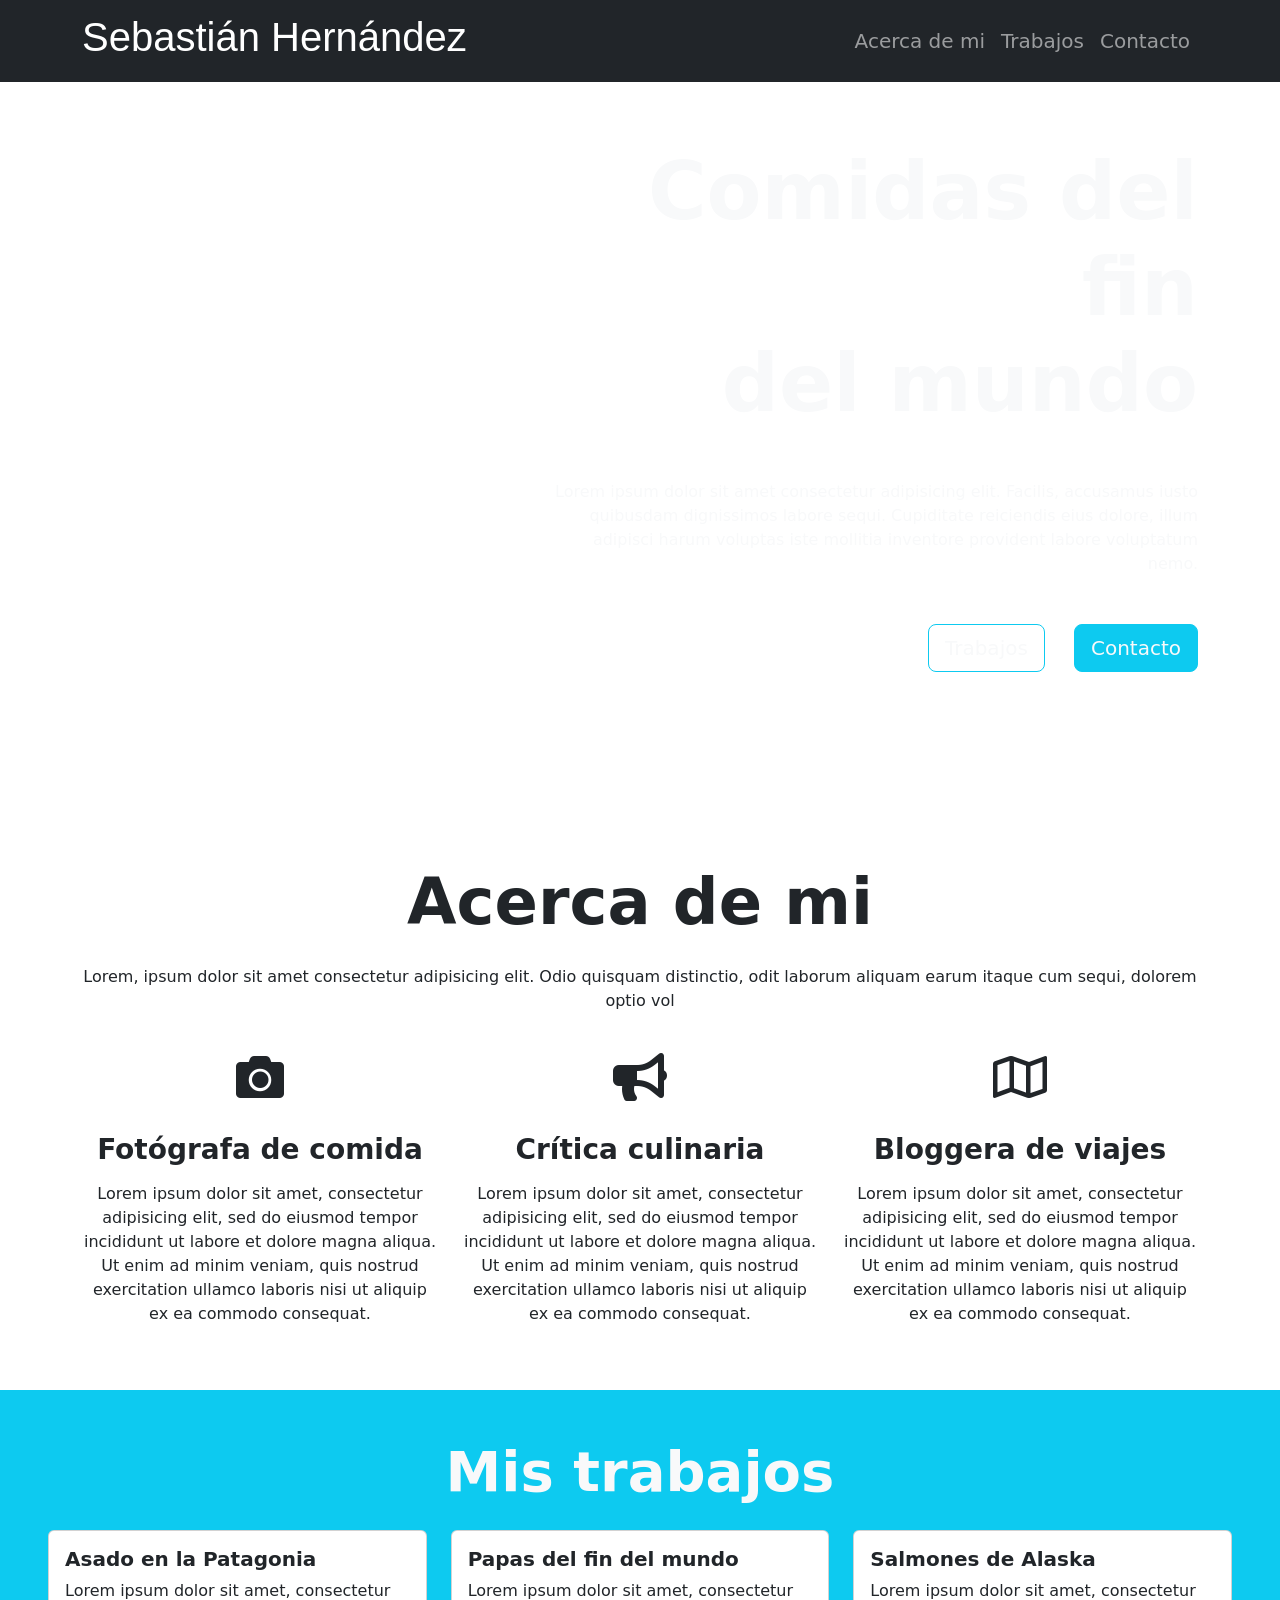
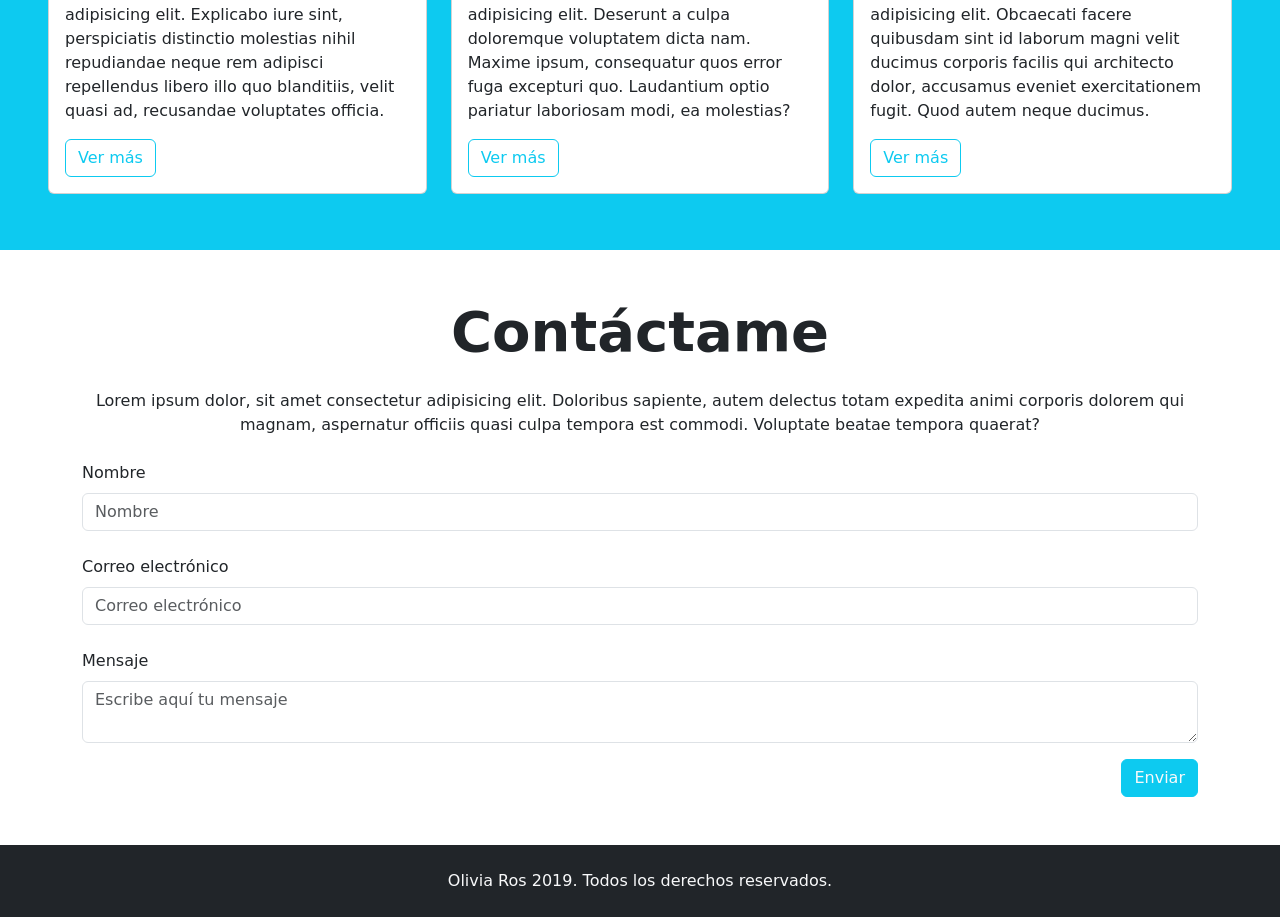
==== index.html @ 79570845 "Modificacion Navbar" ====
<!DOCTYPE html>
<html lang="en">

<head>
    <meta charset="UTF-8">
    <meta http-equiv="X-UA-Compatible" content="IE=edge">
    <meta name="viewport" content="width=device-width, initial-scale=1.0">
    <link rel="preconnect" href="https://fonts.googleapis.com">
    <link rel="preconnect" href="https://fonts.gstatic.com" crossorigin>
    <link href="https://fonts.googleapis.com/css2?family=Raleway:wght@400;700&display=swap" rel="stylesheet">
    <link href="https://cdn.jsdelivr.net/npm/bootstrap@5.1.3/dist/css/bootstrap.min.css" rel="stylesheet"
        integrity="sha384-1BmE4kWBq78iYhFldvKuhfTAU6auU8tT94WrHftjDbrCEXSU1oBoqyl2QvZ6jIW3" crossorigin="anonymous">
    <title>Sebastián Hernández</title>
    <link rel="stylesheet" href="https://cdnjs.cloudflare.com/ajax/libs/font-awesome/5.9.0/css/all.min.css"
        integrity="sha512-q3eWabyZPc1XTCmF+8/LuE1ozpg5xxn7iO89yfSOd5/oKvyqLngoNGsx8jq92Y8eXJ/IRxQbEC+FGSYxtk2oiw=="
        crossorigin="anonymous" referrerpolicy="no-referrer" />
    <link rel="stylesheet" href="assets/css/estilos.css">
</head>

<body>
    <nav class="navbar navbar-expand-lg navbar-dark bg-dark fixed-top">
        <div class="container">
            <a class="navbar-brand" href="#">
               <h1 style="font-family: 'Gill Sans', 'Gill Sans MT', Calibri, 'Trebuchet MS', sans-serif; font-weight: 500;">Sebastián Hernández</h1>
            </a>
            <button class="navbar-toggler" type="button" data-bs-toggle="collapse"
                aria-controls="navbarSupportedContent" aria-expanded="false" aria-label="Toggle navigation">
                <span class="navbar-toggler-icon"></span>
            </button>
            <div class="collapse navbar-collapse" id="navbarSupportedContent">
                <ul class="navbar-nav ms-auto mb-2 mb-lg-0 fs-5">
                    <li class="nav-item">
                        <a class="nav-link" href="#Acerca-de-mi">Acerca de mi</a>
                    </li>
                    <li class="nav-item">
                        <a class="nav-link" href="#Mis-trabajos">Trabajos</a>
                    </li>
                    <li class="nav-item">
                        <a class="nav-link" href="#Contacto">Contacto</a>
                    </li>

                </ul>

            </div>
        </div>
    </nav>

    <header id="Hero-Section" class="text-light text-end py-5 mt-5">
        <div class="container">
            <div class="ms-auto col-12 col-md-7 ">
                <h1 class="display-1 fw-bold my-5">
                    Comidas del fin <br> del mundo
                </h1>
                <p class="my-5">
                    Lorem ipsum dolor sit amet consectetur adipisicing elit. Facilis, accusamus iusto quibusdam
                    dignissimos labore sequi. Cupiditate reiciendis eius dolore, illum adipisci harum voluptas iste
                    mollitia inventore provident labore voluptatum nemo.
                </p>
                <div class="mb-5 pb-5">
                    <button class="btn btn-lg btn-outline-info text-light me-4">Trabajos</button>
                    <button class="btn btn-lg btn-info text-light">Contacto</button>
                </div>
            </div>
        </div>
    </header>


    <section id="Acerca-de-mi" class="container text-center my-5">


        <h2 class="display-3 fw-bold my-4">Acerca de mi</h2>

        <p class="my-4">
            Lorem, ipsum dolor sit amet consectetur adipisicing elit. Odio quisquam distinctio, odit laborum aliquam
            earum itaque cum sequi, dolorem optio vol
        </p>


        <div class="row">
            <div class="col-12 col-md-4">
                <i class="fas fa-camera fa-3x my-3"></i>
                <h3 class="my-3 fw-bold">Fotógrafa de comida</h3>
                <p class="my-3">
                    Lorem ipsum dolor sit amet, consectetur adipisicing elit, sed do
                    eiusmod tempor incididunt ut labore et dolore magna aliqua. Ut enim
                    ad minim veniam, quis nostrud exercitation ullamco laboris nisi ut
                    aliquip ex ea commodo consequat.
                </p>
            </div>
            <div class="col-12 col-md-4">
                <i class="fas fa-bullhorn fa-3x my-3"></i>
                <h3 class="my-3 fw-bold">Crítica culinaria</h3>
                <p class="my-3">
                    Lorem ipsum dolor sit amet, consectetur adipisicing elit, sed do
                    eiusmod tempor incididunt ut labore et dolore magna aliqua. Ut enim
                    ad minim veniam, quis nostrud exercitation ullamco laboris nisi ut
                    aliquip ex ea commodo consequat.
                </p>
            </div>
            <div class="col-12 col-md-4">
                <i class="far fa-map fa-3x my-3"></i>
                <h3 class="my-3 fw-bold">Bloggera de viajes</h3>
                <p class="my-3">
                    Lorem ipsum dolor sit amet, consectetur adipisicing elit, sed do
                    eiusmod tempor incididunt ut labore et dolore magna aliqua. Ut enim
                    ad minim veniam, quis nostrud exercitation ullamco laboris nisi ut
                    aliquip ex ea commodo consequat.
                </p>
            </div>
        </div>
    </section>


    <section id="Mis-trabajos" class="my-5 p-5 bg-info">

        <h2 class="display-4 fw-bold text-center text-light mb-3">Mis trabajos</h2>

        <div class="row">
            <div class="col-12 col-sm-4 py-2">
                <div class="card">
                    <div class="image-top" style="background-image: url(assets/img/card-1.jpg)"></div>
                    <div class="card-body">
                        <h5 class="card-title fw-bold">Asado en la Patagonia</h5>
                        <p class="card-text">
                            Lorem ipsum dolor sit amet, consectetur adipisicing elit.
                            Explicabo iure sint, perspiciatis distinctio molestias nihil
                            repudiandae neque rem adipisci repellendus libero illo quo
                            blanditiis, velit quasi ad, recusandae voluptates officia.
                        </p>
                        <button type="button" class="btn btn-outline-info">
                            Ver más
                        </button>
                    </div>
                </div>
            </div>
            <div class="col-12 col-sm-4 py-2">
                <div class="card">
                    <div class="image-top" style="background-image: url(assets/img/card-2.jpg)"></div>
                    <div class="card-body">
                        <h5 class="card-title fw-bold">Papas del fin del mundo</h5>
                        <p class="card-text">
                            Lorem ipsum dolor sit amet, consectetur adipisicing elit.
                            Deserunt a culpa doloremque voluptatem dicta nam. Maxime ipsum,
                            consequatur quos error fuga excepturi quo. Laudantium optio
                            pariatur laboriosam modi, ea molestias?
                        </p>
                        <button type="button" class="btn btn-outline-info">
                            Ver más
                        </button>
                    </div>
                </div>
            </div>
            <div class="col-12 col-sm-4 py-2">
                <div class="card">
                    <div class="image-top" style="background-image: url(assets/img/card-3.jpg)"></div>
                    <div class="card-body">
                        <h5 class="card-title fw-bold">Salmones de Alaska</h5>
                        <p class="card-text">
                            Lorem ipsum dolor sit amet, consectetur adipisicing elit.
                            Obcaecati facere quibusdam sint id laborum magni velit ducimus
                            corporis facilis qui architecto dolor, accusamus eveniet
                            exercitationem fugit. Quod autem neque ducimus.
                        </p>
                        <button type="button" class="btn btn-outline-info">
                            Ver más
                        </button>
                    </div>
                </div>
            </div>
        </div>

    </section>



    <section id="Contacto" class="container my-5">

        <h2 class="display-4 fw-bold text-center my-4">Contáctame</h2>

        <p class="text-center my-4 d-none d-md-block">Lorem ipsum dolor, sit amet consectetur adipisicing elit.
            Doloribus
            sapiente, autem delectus totam expedita
            animi corporis dolorem qui magnam, aspernatur officiis quasi culpa tempora est commodi. Voluptate beatae
            tempora quaerat?</p>

        <form>


            <div class="form-group mb-4">
                <label class="mb-2">Nombre</label>
                <input class="form-control" placeholder="Nombre">
            </div>

            <div class="form-group mb-4">
                <label class="mb-2">Correo electrónico</label>
                <input class="form-control" placeholder="Correo electrónico" />
            </div>


            <div class="form-group">
                <label class="mb-2">Mensaje</label>
                <textarea class="form-control" placeholder="Escribe aquí tu mensaje"></textarea>
            </div>

            <div class="my-3 text-end">
                <button class="btn btn-info text-light">Enviar</button>
            </div>



        </form>

    </section>



    <footer class="bg-dark text-center text-light p-4">
        <p class="mb-0">Olivia Ros 2019. Todos los derechos reservados.</p>
    </footer>


    <script src="https://cdn.jsdelivr.net/npm/bootstrap@5.1.3/dist/js/bootstrap.bundle.min.js"
        integrity="sha384-ka7Sk0Gln4gmtz2MlQnikT1wXgYsOg+OMhuP+IlRH9sENBO0LRn5q+8nbTov4+1p"
        crossorigin="anonymous"></script>
</body>

</html>
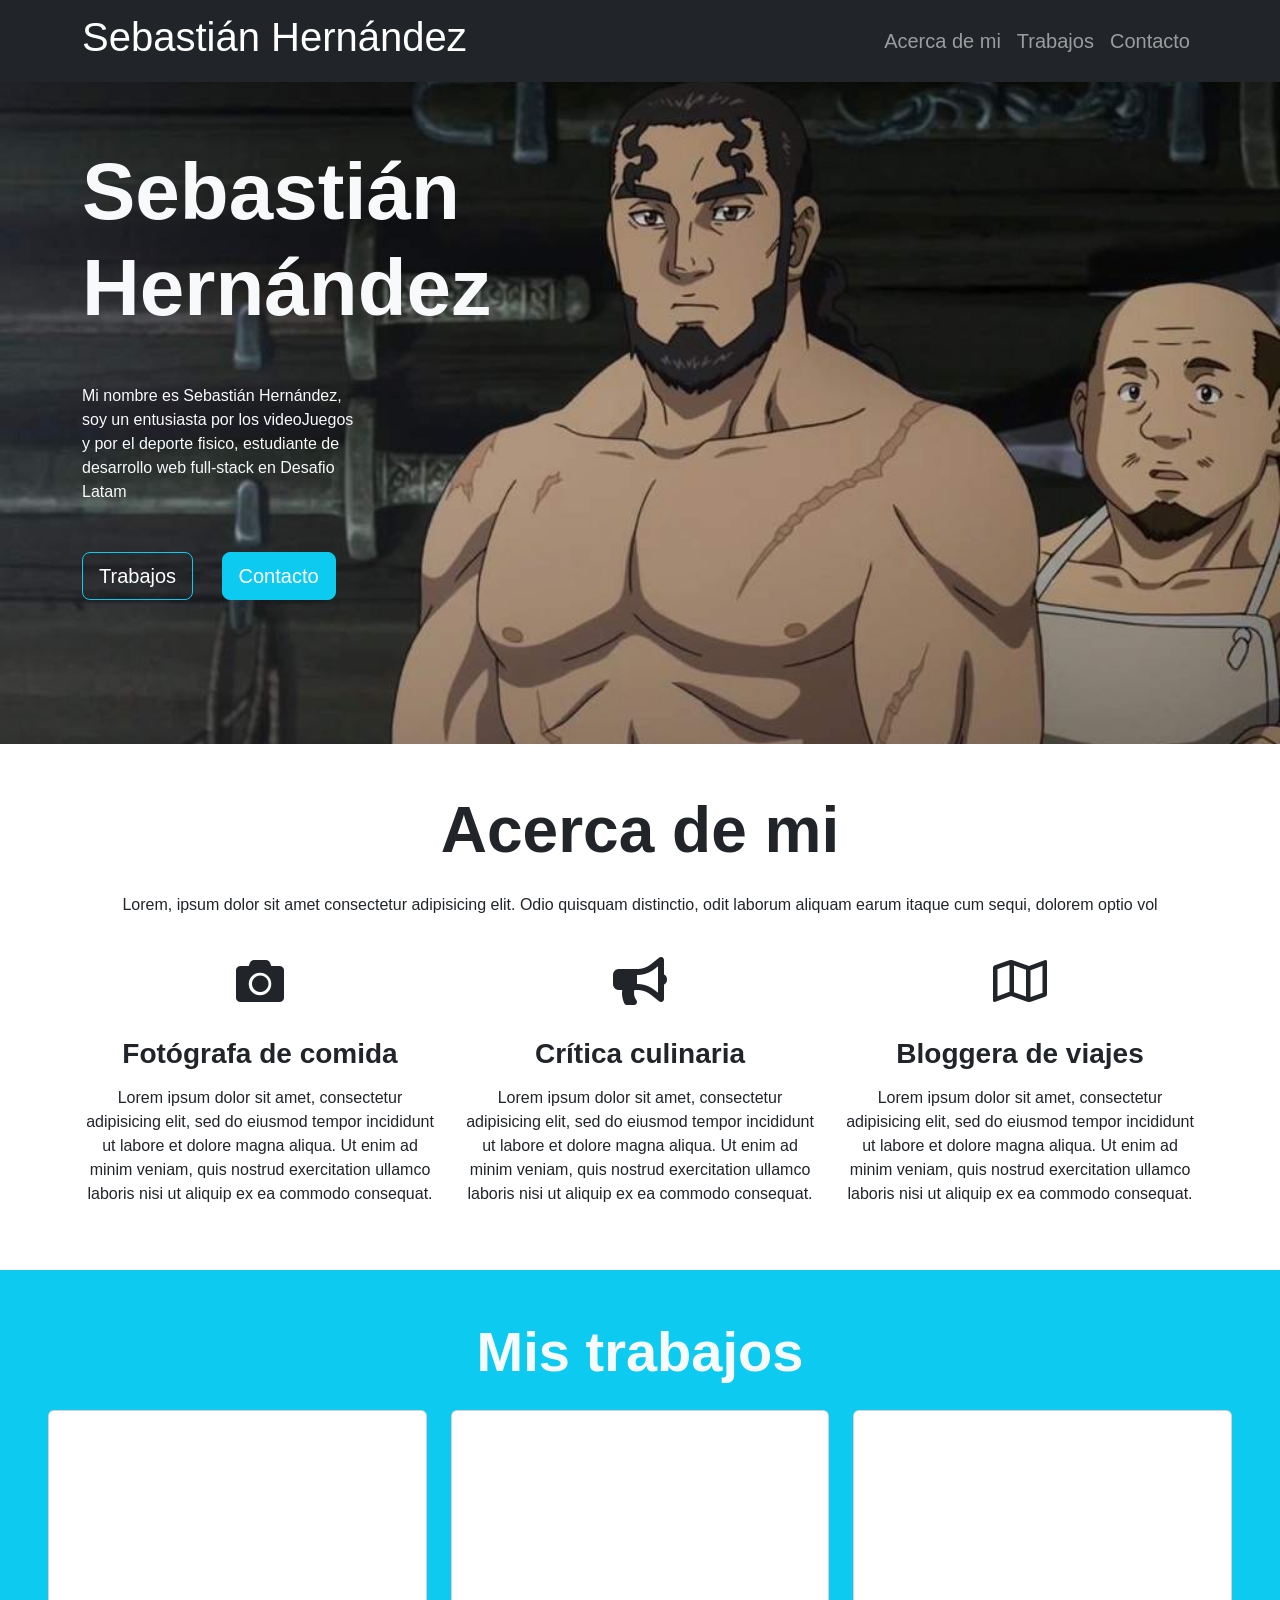
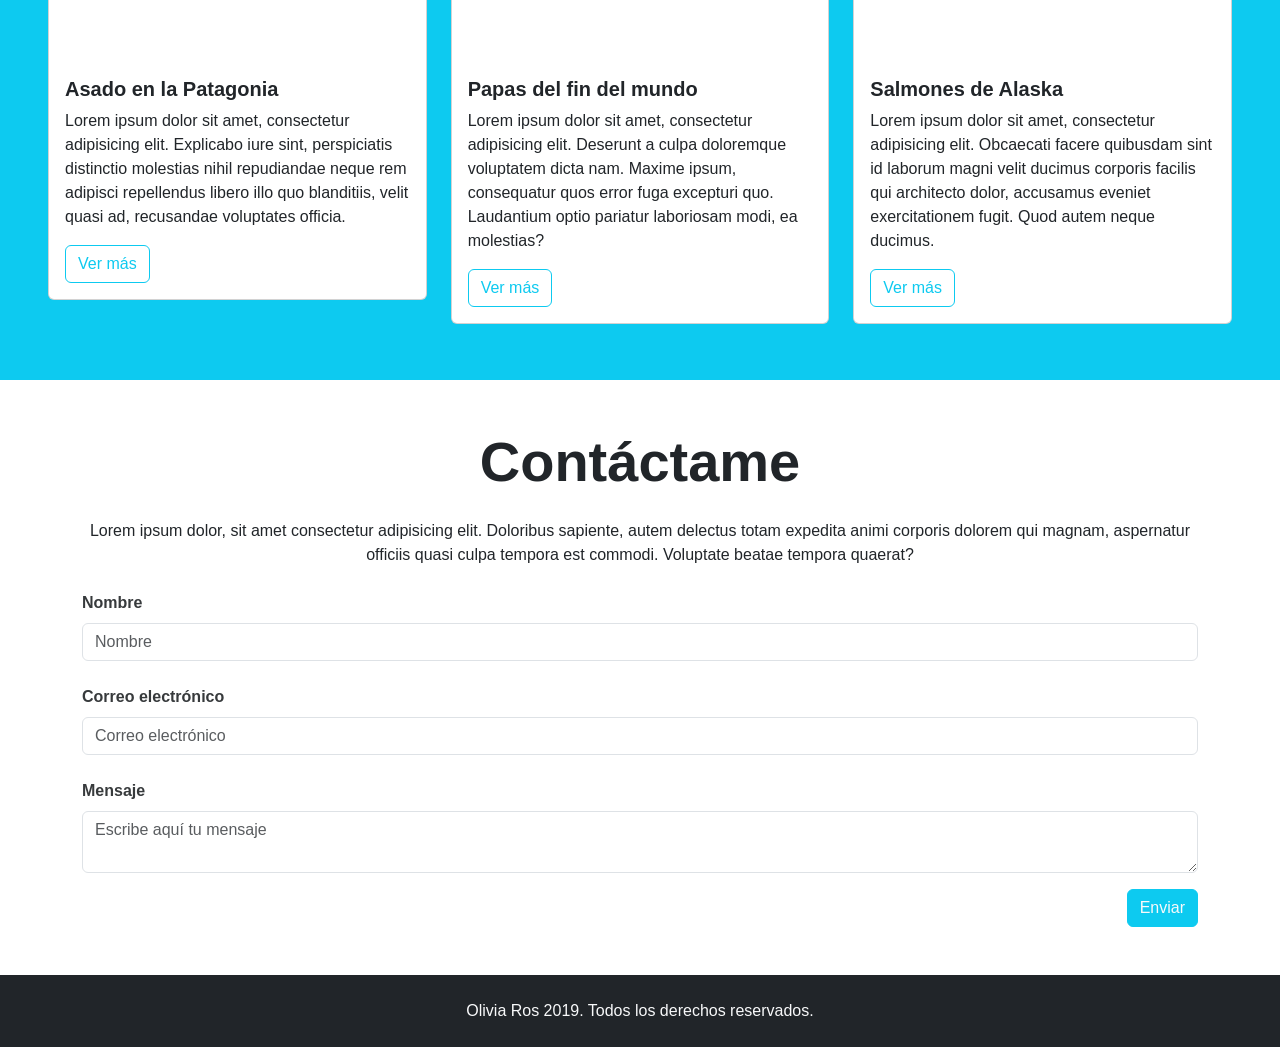
==== commit bafd6d43: "Modificando header" ====
--- a/index.html
+++ b/index.html
@@ -45,20 +45,19 @@
         </div>
     </nav>
 
-    <header id="Hero-Section" class="text-light text-end py-5 mt-5">
+    <header id="Hero-Section" class="text-light text-left py-5 mt-5">
         <div class="container">
-            <div class="ms-auto col-12 col-md-7 ">
+            <div class="ms-auto col-12">
                 <h1 class="display-1 fw-bold my-5">
-                    Comidas del fin <br> del mundo
+                    Sebastián <br> Hernández
                 </h1>
-                <p class="my-5">
-                    Lorem ipsum dolor sit amet consectetur adipisicing elit. Facilis, accusamus iusto quibusdam
-                    dignissimos labore sequi. Cupiditate reiciendis eius dolore, illum adipisci harum voluptas iste
-                    mollitia inventore provident labore voluptatum nemo.
+                <p class="my-5 col-3">
+                    Mi nombre es Sebastián Hernández, soy un entusiasta por los videoJuegos y por el deporte fisico,
+                    estudiante de desarrollo web full-stack en Desafio Latam
                 </p>
                 <div class="mb-5 pb-5">
-                    <button class="btn btn-lg btn-outline-info text-light me-4">Trabajos</button>
-                    <button class="btn btn-lg btn-info text-light">Contacto</button>
+                    <button class="btn btn-lg btn-outline-info text-light me-4"><a class="text-deco" href="#Mis-trabajos">Trabajos</a></button>
+                    <button class="btn btn-lg btn-info text-light"><a class="text-deco" href="#Contacto">Contacto</a></button>
                 </div>
             </div>
         </div>
--- a/assets/css/estilos.css
+++ b/assets/css/estilos.css
@@ -0,0 +1,44 @@
+body {
+  font-family: "Raleway", sans-serif;
+}
+
+/* Hero Section */
+
+#Hero-Section {
+  background-image: url("../img/thorss.jpg");
+  background-size: 100%;
+  background-repeat: no-repeat;
+  
+}
+
+/* Mis trabajos */
+
+#Mis-trabajos .image-top {
+  height: 250px;
+  background-repeat: no-repeat;
+  background-size: cover;
+  background-position: center;
+}
+
+/* Contacto */
+
+#Contacto form label {
+  font-weight: 700;
+  color: #373a3c;
+}
+
+@media (max-width: 768px) {
+  #Contacto form label {
+    font-weight: 400;
+  }
+
+  .navbar-brand{
+    width: 100px;
+  }
+
+}
+
+.text-deco{
+  text-decoration: none;
+  color: white;
+}
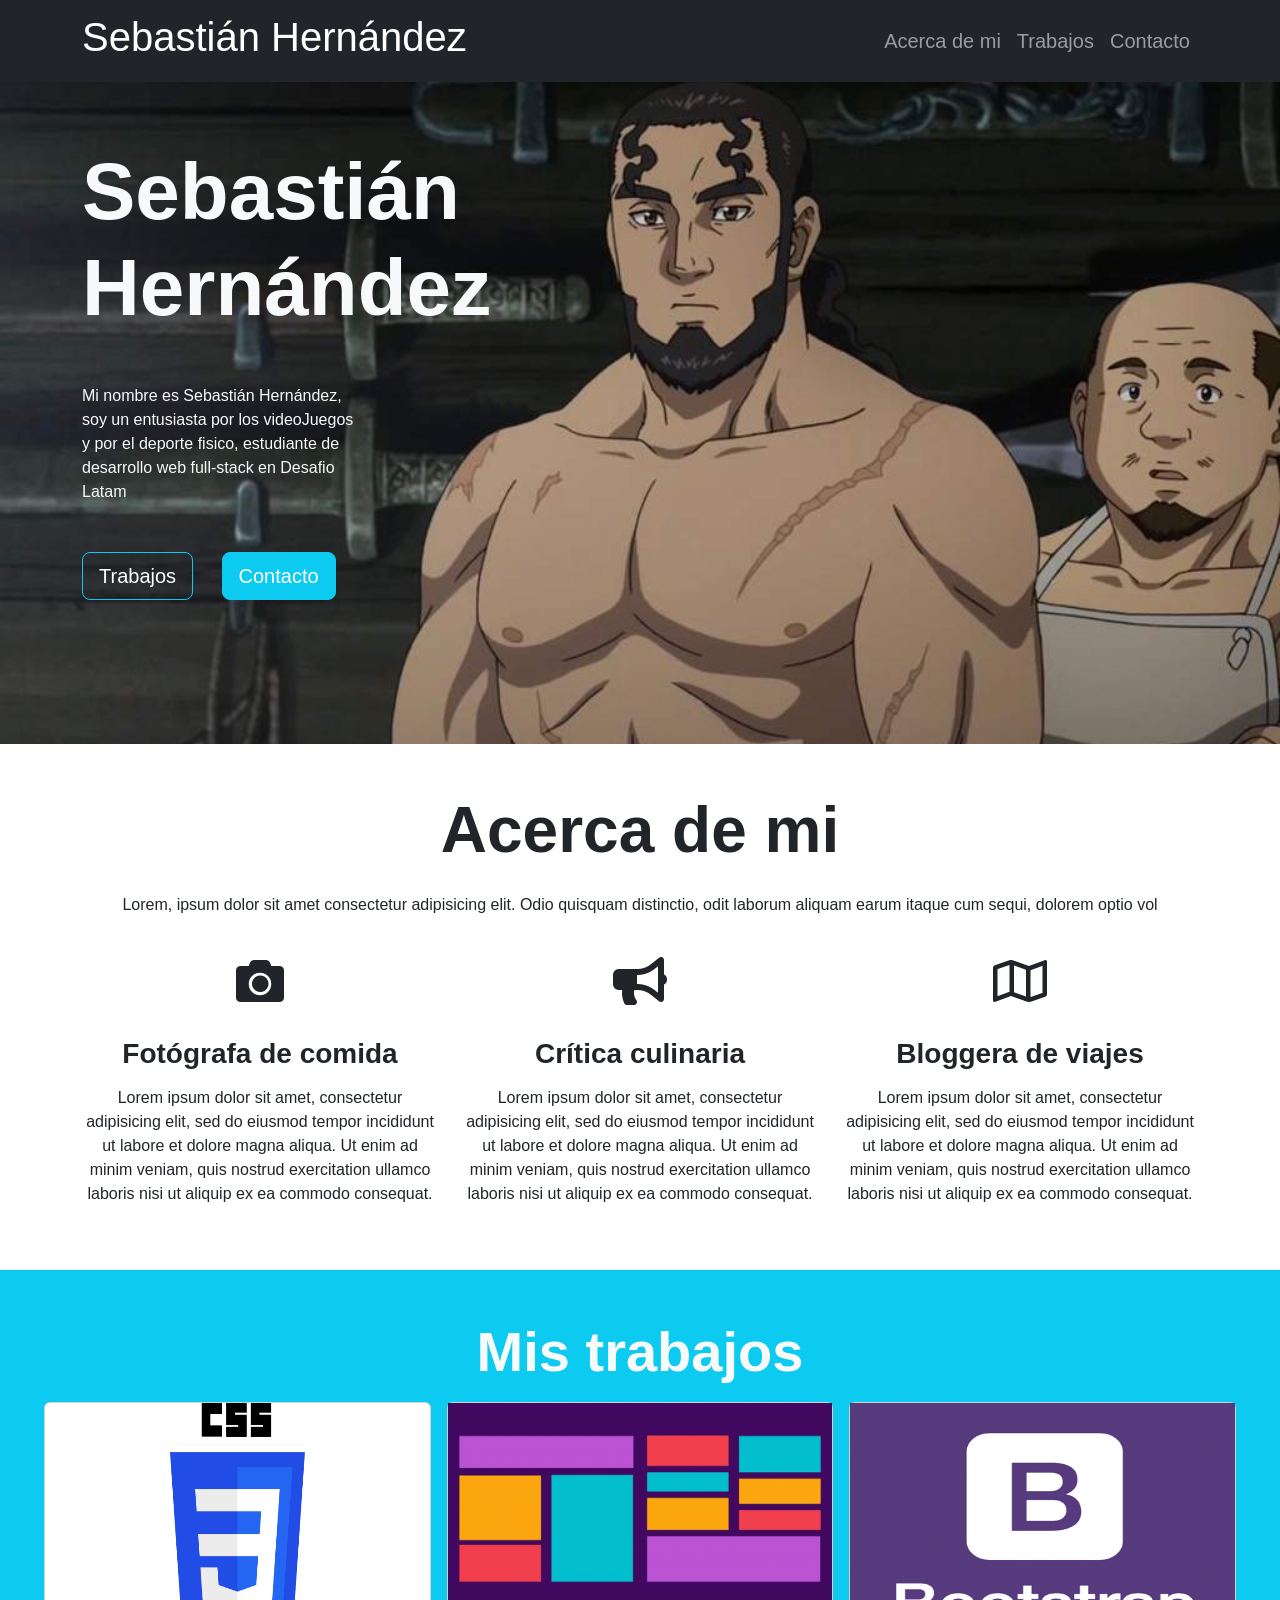
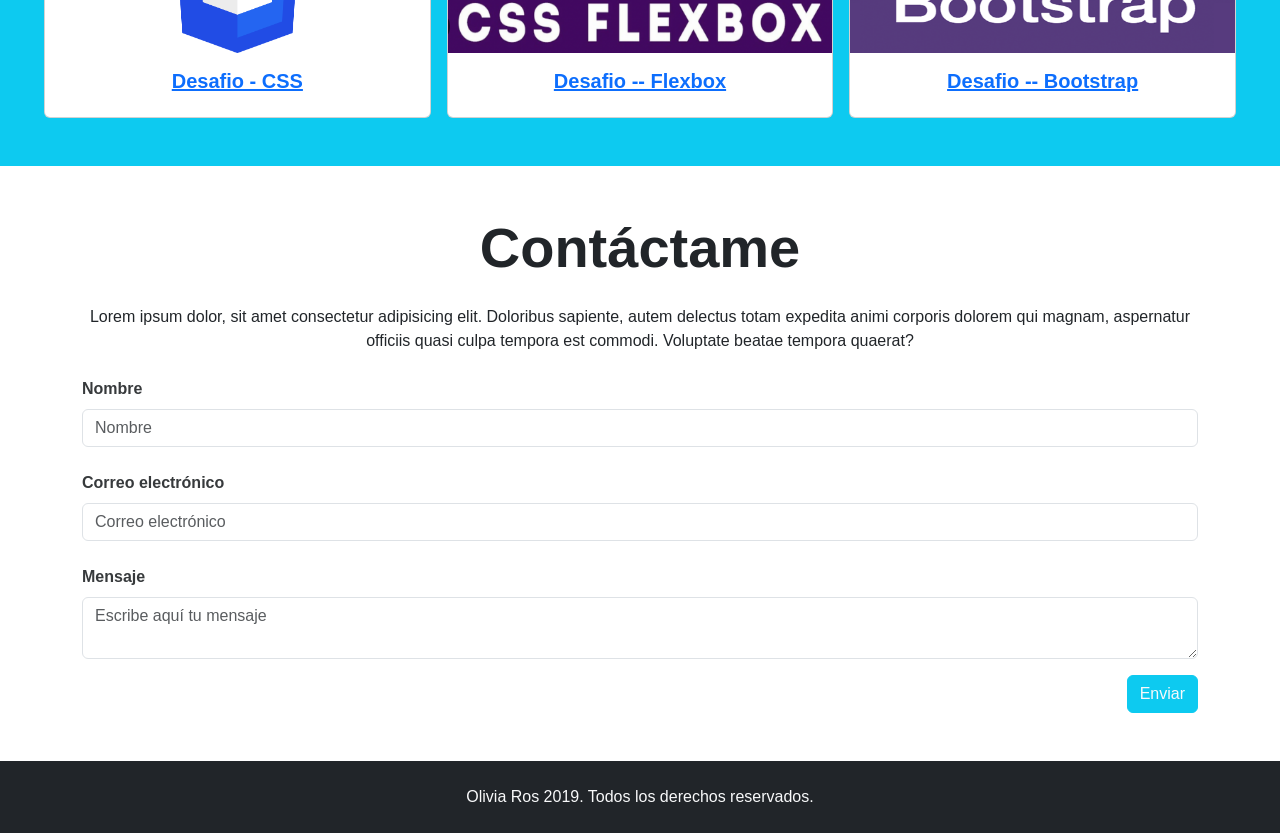
==== commit d81c1806: "Modificacion de mis trabajos" ====
--- a/index.html
+++ b/index.html
@@ -115,54 +115,30 @@
         <h2 class="display-4 fw-bold text-center text-light mb-3">Mis trabajos</h2>
 
         <div class="row">
-            <div class="col-12 col-sm-4 py-2">
+            <div class="col-12 col-sm-4 p-0 px-2">
                 <div class="card">
-                    <div class="image-top" style="background-image: url(assets/img/card-1.jpg)"></div>
+                    <div class="image-top" style="background-size: 35% 100%; background-image: url(assets/img/css.png)"></div>
                     <div class="card-body">
-                        <h5 class="card-title fw-bold">Asado en la Patagonia</h5>
-                        <p class="card-text">
-                            Lorem ipsum dolor sit amet, consectetur adipisicing elit.
-                            Explicabo iure sint, perspiciatis distinctio molestias nihil
-                            repudiandae neque rem adipisci repellendus libero illo quo
-                            blanditiis, velit quasi ad, recusandae voluptates officia.
-                        </p>
-                        <button type="button" class="btn btn-outline-info">
-                            Ver más
-                        </button>
+                        <h5 class="card-title fw-bold text-center"><a target="_blank" href="../fdsw-github/assets/Desafio Css/index.html">Desafio - CSS</a></h5>
+                        
                     </div>
                 </div>
             </div>
-            <div class="col-12 col-sm-4 py-2">
+            <div class="col-12 col-sm-4 p-0 px-2">
                 <div class="card">
-                    <div class="image-top" style="background-image: url(assets/img/card-2.jpg)"></div>
+                    <div class="image-top" style="background-size: 100% 100%; background-image: url(assets/img/Flexbox.png)"></div>
                     <div class="card-body">
-                        <h5 class="card-title fw-bold">Papas del fin del mundo</h5>
-                        <p class="card-text">
-                            Lorem ipsum dolor sit amet, consectetur adipisicing elit.
-                            Deserunt a culpa doloremque voluptatem dicta nam. Maxime ipsum,
-                            consequatur quos error fuga excepturi quo. Laudantium optio
-                            pariatur laboriosam modi, ea molestias?
-                        </p>
-                        <button type="button" class="btn btn-outline-info">
-                            Ver más
-                        </button>
+                        <h5 class="card-title fw-bold text-center"><a target="_blank" href="./assets/Desafio 3 Flex/index.html">Desafio -- Flexbox</a></h5>
+                        
                     </div>
                 </div>
             </div>
-            <div class="col-12 col-sm-4 py-2">
+            <div class="col-12 col-sm-4 px-2 p-0">
                 <div class="card">
-                    <div class="image-top" style="background-image: url(assets/img/card-3.jpg)"></div>
+                    <div class="image-top" style="background-size: 100% 100%;  background-image: url(assets/img/bootstrap-logo.png)"></div>
                     <div class="card-body">
-                        <h5 class="card-title fw-bold">Salmones de Alaska</h5>
-                        <p class="card-text">
-                            Lorem ipsum dolor sit amet, consectetur adipisicing elit.
-                            Obcaecati facere quibusdam sint id laborum magni velit ducimus
-                            corporis facilis qui architecto dolor, accusamus eveniet
-                            exercitationem fugit. Quod autem neque ducimus.
-                        </p>
-                        <button type="button" class="btn btn-outline-info">
-                            Ver más
-                        </button>
+                        <h5 class="card-title fw-bold text-center"><a target="_blank" href="./assets/Desafio 4 -Bootstrap/index.html">Desafio -- Bootstrap</a></h5>
+                        
                     </div>
                 </div>
             </div>
--- a/assets/css/estilos.css
+++ b/assets/css/estilos.css
@@ -41,4 +41,4 @@
 .text-deco{
   text-decoration: none;
   color: white;
-}+}
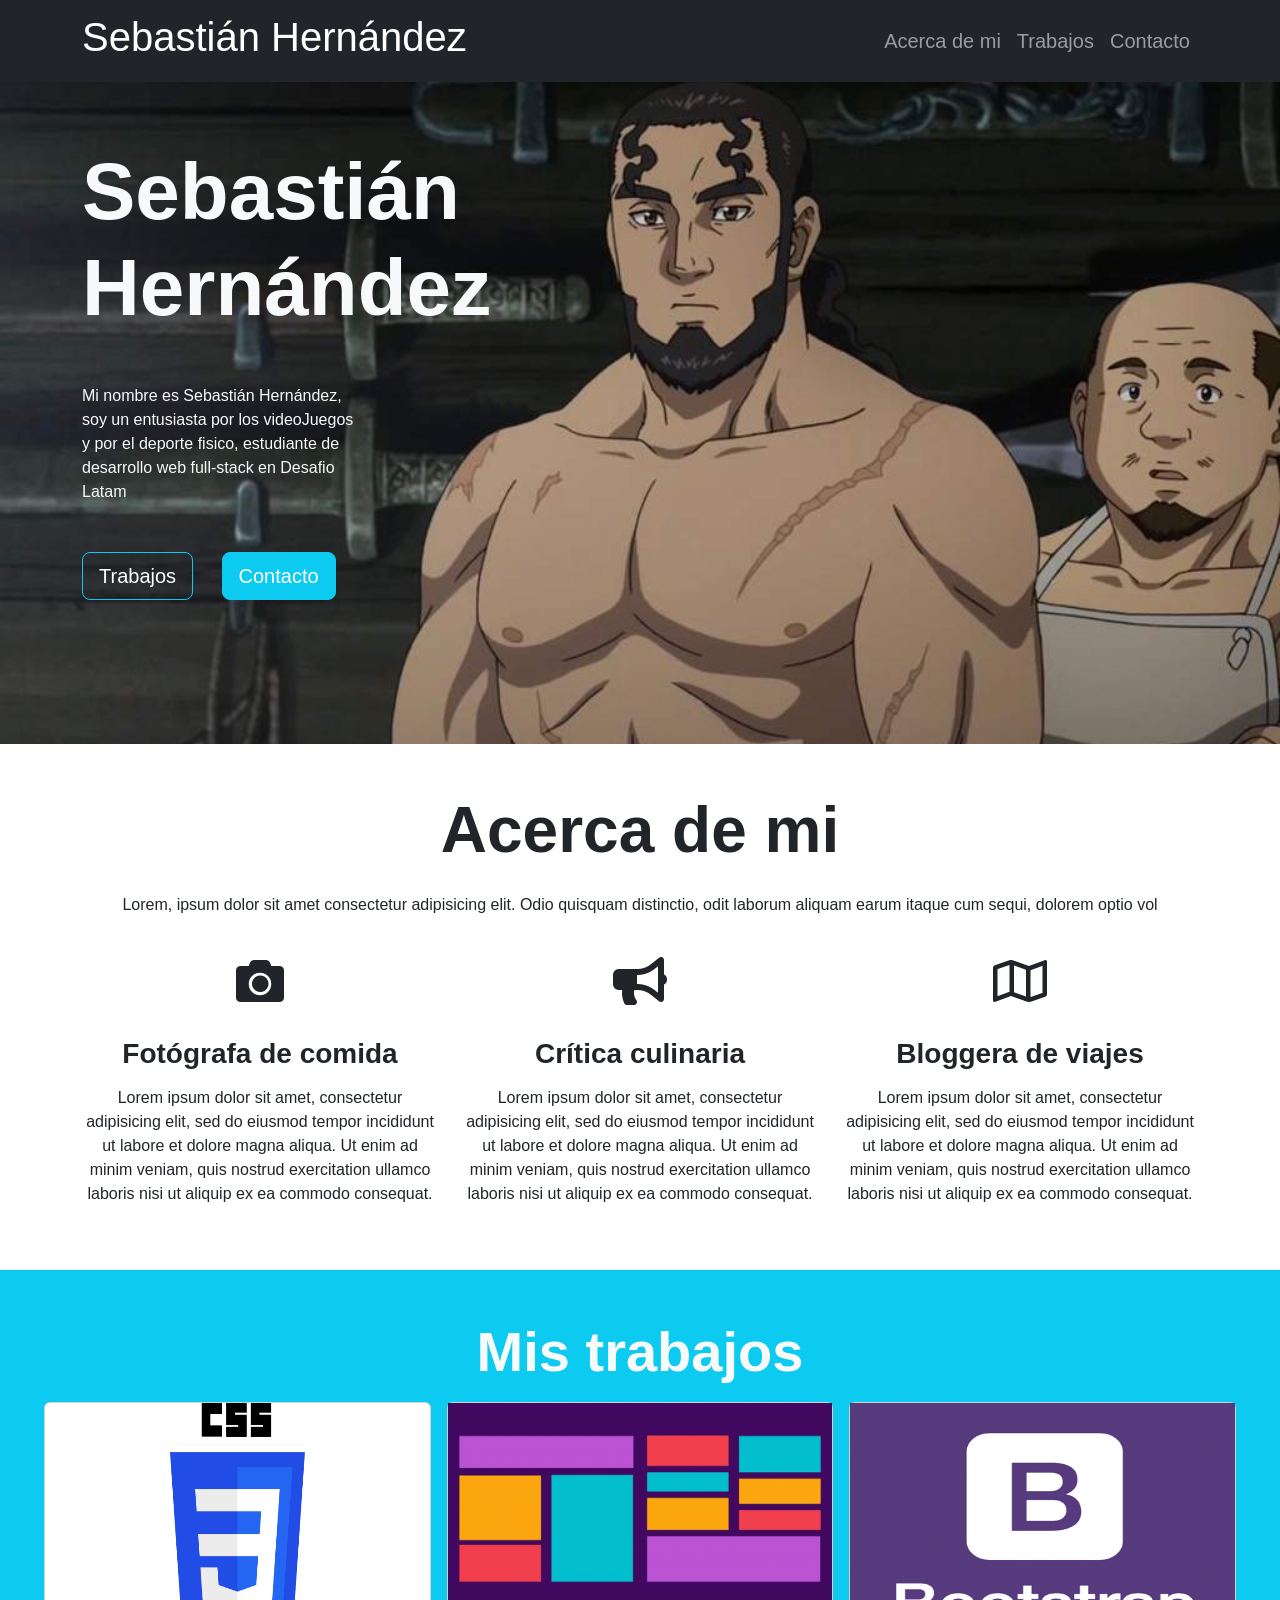
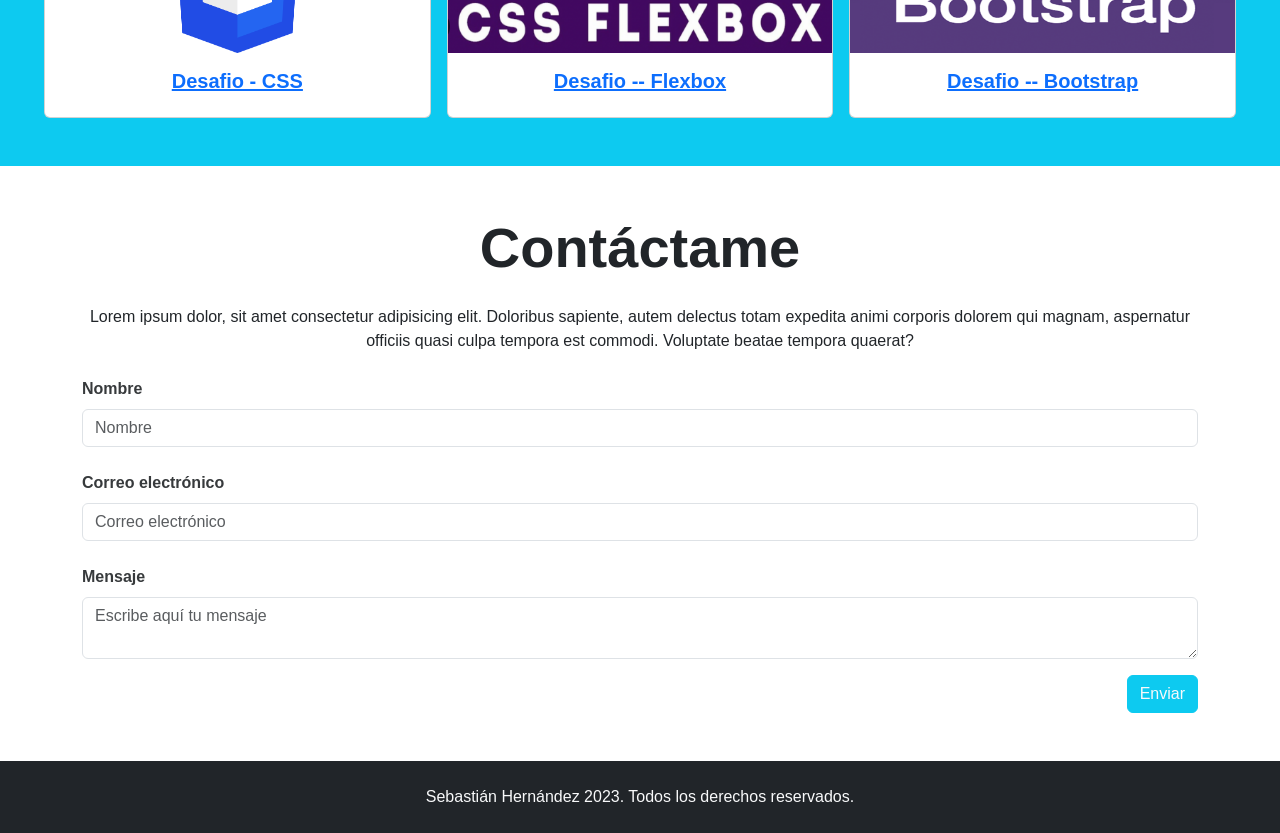
==== commit afcf2786: "Modificacion Footer" ====
--- a/index.html
+++ b/index.html
@@ -190,7 +190,7 @@
 
 
     <footer class="bg-dark text-center text-light p-4">
-        <p class="mb-0">Olivia Ros 2019. Todos los derechos reservados.</p>
+        <p class="mb-0">Sebastián Hernández 2023. Todos los derechos reservados.</p>
     </footer>
 
 
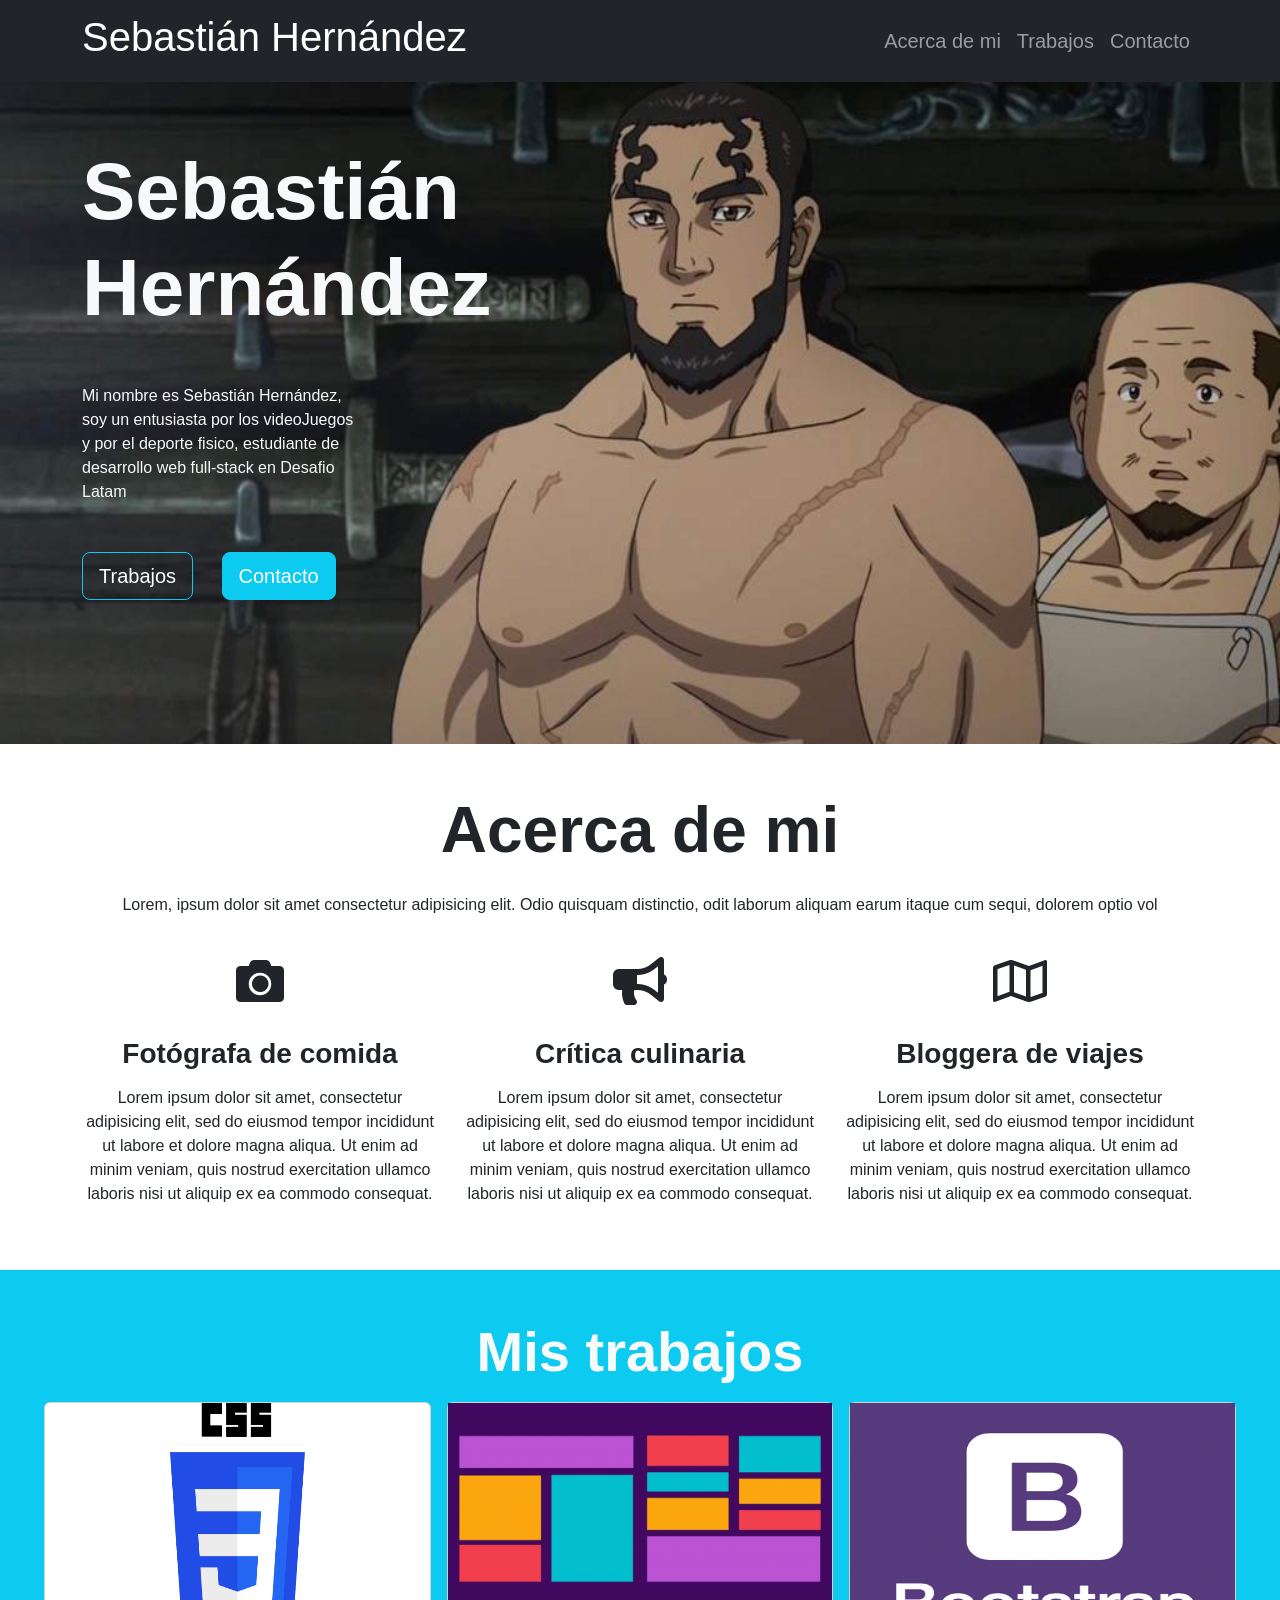
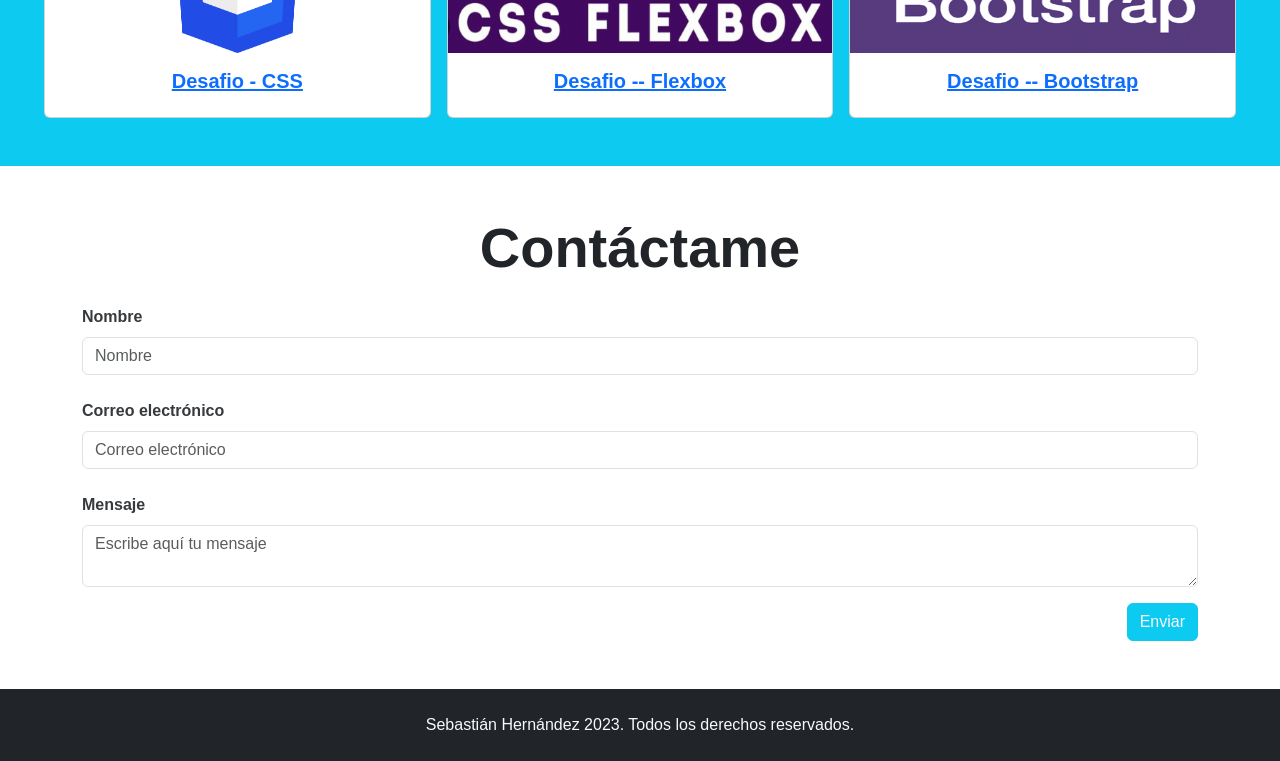
==== commit 430458a6: "Modificando div contacto" ====
--- a/index.html
+++ b/index.html
@@ -152,12 +152,6 @@
 
         <h2 class="display-4 fw-bold text-center my-4">Contáctame</h2>
 
-        <p class="text-center my-4 d-none d-md-block">Lorem ipsum dolor, sit amet consectetur adipisicing elit.
-            Doloribus
-            sapiente, autem delectus totam expedita
-            animi corporis dolorem qui magnam, aspernatur officiis quasi culpa tempora est commodi. Voluptate beatae
-            tempora quaerat?</p>
-
         <form>
 
 
